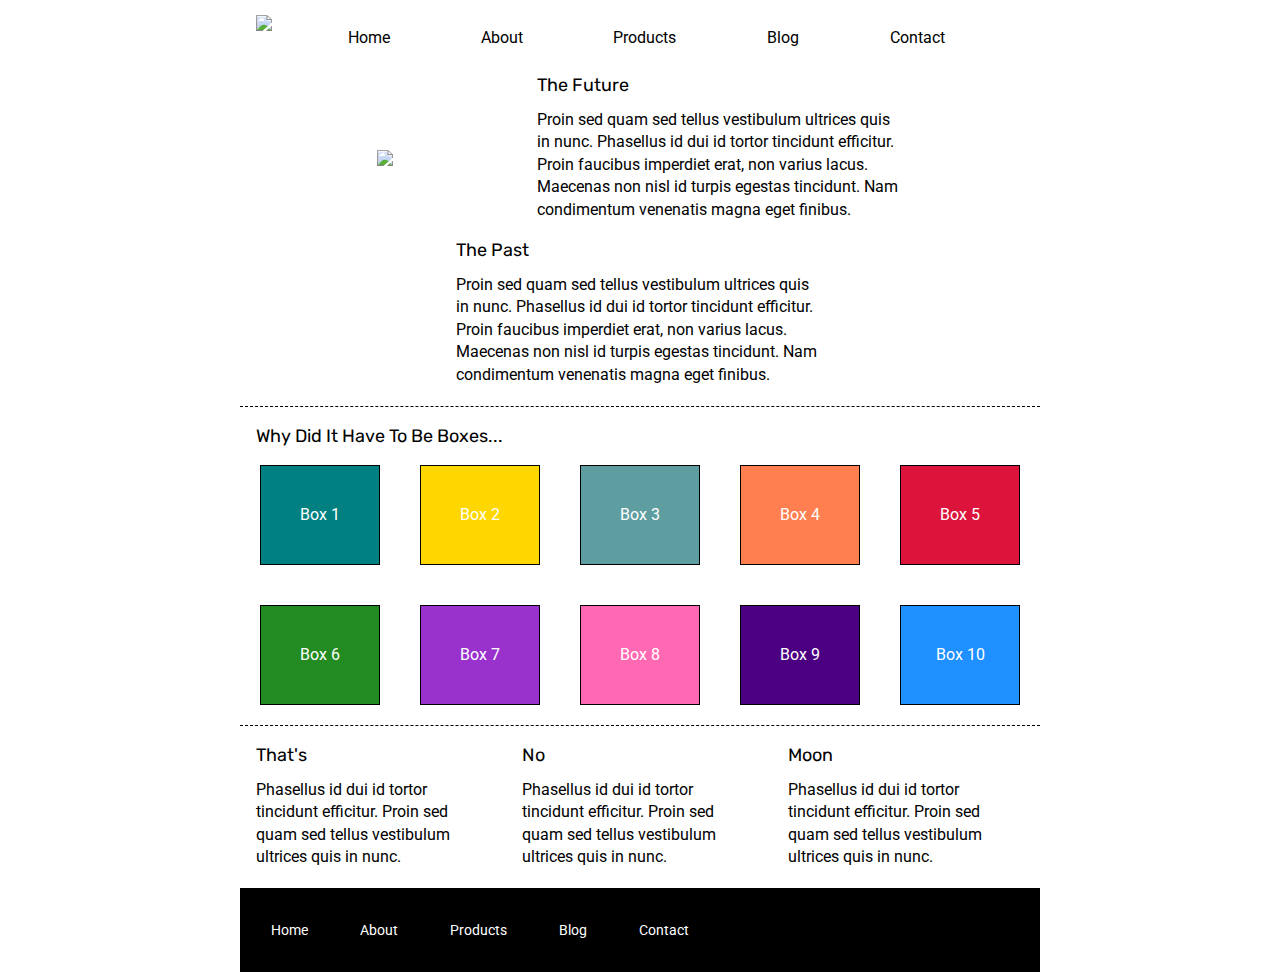
==== index.html @ a989d920 "finished with index page and finished questions" ====
<!doctype html>

<html lang="en">
<head>
  <meta charset="utf-8">

  <title>Sprint Challenge - Home</title>

  <link href="https://fonts.googleapis.com/css?family=Roboto|Rubik" rel="stylesheet">
  <link rel="stylesheet" href="css/index.css">

</head>

<body>
        <header class='navigation'>
            <img src='/Users/IanPaul/Documents/git/Sprint-Challenge--User-Interface/img/lambda-black.png'>
             
               <a href='#'>Home</a>
               <a href='#'>About</a>
               <a href='#'>Products</a>
               <a href='#'>Blog</a>
               <a href='#'>Contact</a>
        </header>
        
    
        <div class="container">
   
        <section class="top-content">
            <img class='logo' src="/Users/IanPaul/Documents/git/Sprint-Challenge--User-Interface/img/jumbo.jpg">
            <div class="text-container">
                
                <h2>The Future</h2>
                <p>Proin sed quam sed tellus vestibulum ultrices quis in nunc. Phasellus id dui id tortor tincidunt efficitur. Proin faucibus imperdiet erat, non varius lacus. Maecenas non nisl id turpis egestas tincidunt. Nam condimentum venenatis magna eget finibus.</p>
            </div>
            <div class="text-container">
                <h2>The Past</h2>
                <p>Proin sed quam sed tellus vestibulum ultrices quis in nunc. Phasellus id dui id tortor tincidunt efficitur. Proin faucibus imperdiet erat, non varius lacus. Maecenas non nisl id turpis egestas tincidunt. Nam condimentum venenatis magna eget finibus.</p>
            </div>
        </section>
        
        <section class="middle-content">
        
            <h2>Why Did It Have To Be Boxes...</h2>
            
            <div class="boxes">
                    <div class="box">Box 1</div>
                    <div class="box">Box 2</div>
                    <div class="box">Box 3</div>
                    <div class="box">Box 4</div>
                    <div class="box">Box 5</div>
                    <div class="box">Box 6</div>
                    <div class="box">Box 7</div>
                    <div class="box">Box 8</div>
                    <div class="box">Box 9</div>
                    <div class="box">Box 10</div>
                </div>
        
        </section>

        <section class="bottom-content">

            <div class="text-container">
                <h2>That's</h2>
                <p>Phasellus id dui id tortor tincidunt efficitur. Proin sed quam sed tellus vestibulum ultrices quis in nunc.</p>
            </div>
            <div class="text-container">
                <h2>No</h2>
                <p>Phasellus id dui id tortor tincidunt efficitur. Proin sed quam sed tellus vestibulum ultrices quis in nunc.</p>
            </div>
            <div class="text-container">
                <h2>Moon</h2>
                <p>Phasellus id dui id tortor tincidunt efficitur. Proin sed quam sed tellus vestibulum ultrices quis in nunc.</p>
            </div>

        </section>
        
        <footer>
            <nav>
                <a href="#">Home</a>
                <a href="#">About</a>
                <a href="#">Products</a>
                <a href="#">Blog</a>
                <a href="#">Contact</a>
            </nav>
        </footer>
    </div><!-- container -->        
</body>
</html>
---- css/index.css ----
/* http://meyerweb.com/eric/tools/css/reset/ 
   v2.0 | 20110126
   License: none (public domain)
*/

html, body, div, span, applet, object, iframe,
h1, h2, h3, h4, h5, h6, p, blockquote, pre,
a, abbr, acronym, address, big, cite, code,
del, dfn, em, img, ins, kbd, q, s, samp,
small, strike, strong, sub, sup, tt, var,
b, u, i, center,
dl, dt, dd, ol, ul, li,
fieldset, form, label, legend,
table, caption, tbody, tfoot, thead, tr, th, td,
article, aside, canvas, details, embed, 
figure, figcaption, footer, header, hgroup, 
menu, nav, output, ruby, section, summary,
time, mark, audio, video {
	margin: 0;
	padding: 0;
	border: 0;
	font-size: 100%;
	font: inherit;
	vertical-align: baseline;
}
/* HTML5 display-role reset for older browsers */
article, aside, details, figcaption, figure, 
footer, header, hgroup, menu, nav, section {
	display: block;
}
body {
	line-height: 1;
}
ol, ul {
	list-style: none;
}
blockquote, q {
	quotes: none;
}
blockquote:before, blockquote:after,
q:before, q:after {
	content: '';
	content: none;
}
table {
	border-collapse: collapse;
	border-spacing: 0;
}

* {
    box-sizing: border-box;
}

html, body {
    height: 100%;
    font-family: 'Roboto', sans-serif;
}

h1, h2, h3, h4, h5 {
    font-size: 18px;
    margin-bottom: 15px;
    font-family: 'Rubik', sans-serif;
}

p {
    line-height: 1.4;
}

.navigation {
        Display: flex;
        justify-content: space-between;
        padding-right: 5%;
        margin: 15px;
        margin-left: 20%;
        margin-right: 20%;
}
.logo {
    align-self: center;
    padding: 10px;
}
a {
	color: black;
	text-decoration: none;
  padding: 15px;
}

.container {
    width: 800px;
    margin: 0 auto;
}

.top-content {
    display: flex;
    flex-wrap: wrap;
    justify-content: space-evenly;
    margin-bottom: 20px;
    border-bottom: 1px dashed black;
}

.top-content .text-container {
    width: 48%;
    padding: 0 1%;
    padding-bottom: 20px;  
}

.middle-content {
    margin-bottom: 20px;
    border-bottom: 1px dashed black;
}

.middle-content h2 {
    padding: 0 2%;
    margin-bottom: 0;
}

.middle-content .boxes {
    display: flex;
    flex-wrap: wrap;
    justify-content: space-evenly;
}

.box {
    flex-grow: 1;
    width: 100px;
    height: 100px;
    padding: 20px;
    box-sizing: border-box;
    border: 1px solid black;
    margin: 15px; 
    line-height: 50px;
  }
  .box:nth-child(1) {
    background: teal;
  }
  
  .box:nth-child(2) {
    background: gold;
  }
  
  .box:nth-child(3) {
    background: cadetblue;
  }
  .box:nth-child(4) {
    background: coral;
  }
  .box:nth-child(5) {
    background: crimson;
  }
  .box:nth-child(6) {
    background: forestgreen;
  }
  .box:nth-child(7) {
    background: darkorchid;
  }
  .box:nth-child(8) {
    background: hotpink;
  }
  .box:nth-child(9) {
    background: indigo;
  }
  .box:nth-child(10) {
    background: dodgerblue;
  }

.middle-content .boxes .box {
    width: 12.5%;
    height: 100px;
    /* background: black; */
    margin: 20px 2.5%;
    color: white;
    display: flex;
    align-items: center;
    justify-content: center;
}

.bottom-content {
    display: flex;
    margin: 0 2% 20px;
    justify-content: space-around;
}

.bottom-content .text-container {
    padding-right: 4%;
}

.bottom-content .text-container:last-child {
    padding-right: 0;
}

footer {
    width: 100%;
    background: black;
}

footer nav {
    width: 60%;
    display: flex;
    justify-content: space-between;
    align-items: center;
    padding: 20px 2%;
    font-size: 14px;
}

footer nav a {
    color: white;
    text-decoration: none;
}
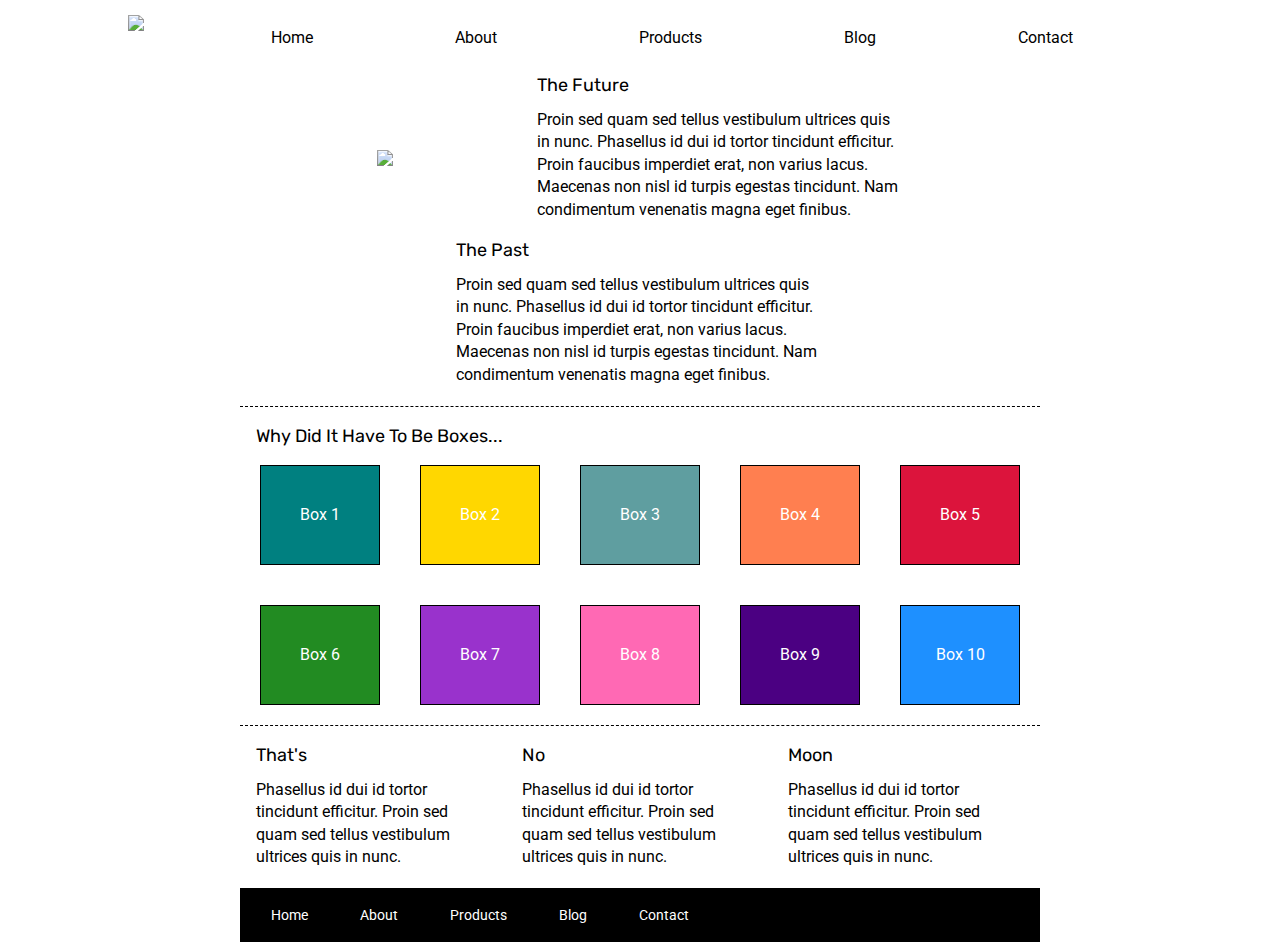
==== commit ea2ab2fb: "final update" ====
--- a/index.html
+++ b/index.html
@@ -16,7 +16,7 @@
             <img src='/Users/IanPaul/Documents/git/Sprint-Challenge--User-Interface/img/lambda-black.png'>
              
                <a href='#'>Home</a>
-               <a href='#'>About</a>
+               <a href='/Users/IanPaul/Documents/git/Sprint-Challenge--User-Interface/about.html'>About</a>
                <a href='#'>Products</a>
                <a href='#'>Blog</a>
                <a href='#'>Contact</a>
--- a/css/index.css
+++ b/css/index.css
@@ -67,12 +67,12 @@
 }
 
 .navigation {
-        Display: flex;
-        justify-content: space-between;
-        padding-right: 5%;
-        margin: 15px;
-        margin-left: 20%;
-        margin-right: 20%;
+    Display: flex;
+    justify-content: space-between;
+    padding-right: 5%;
+    margin: 15px;
+    margin-left:10%;
+    margin-right: 10%;
 }
 .logo {
     align-self: center;
@@ -197,7 +197,7 @@
     display: flex;
     justify-content: space-between;
     align-items: center;
-    padding: 20px 2%;
+    padding: 5px 2%;
     font-size: 14px;
 }
 
